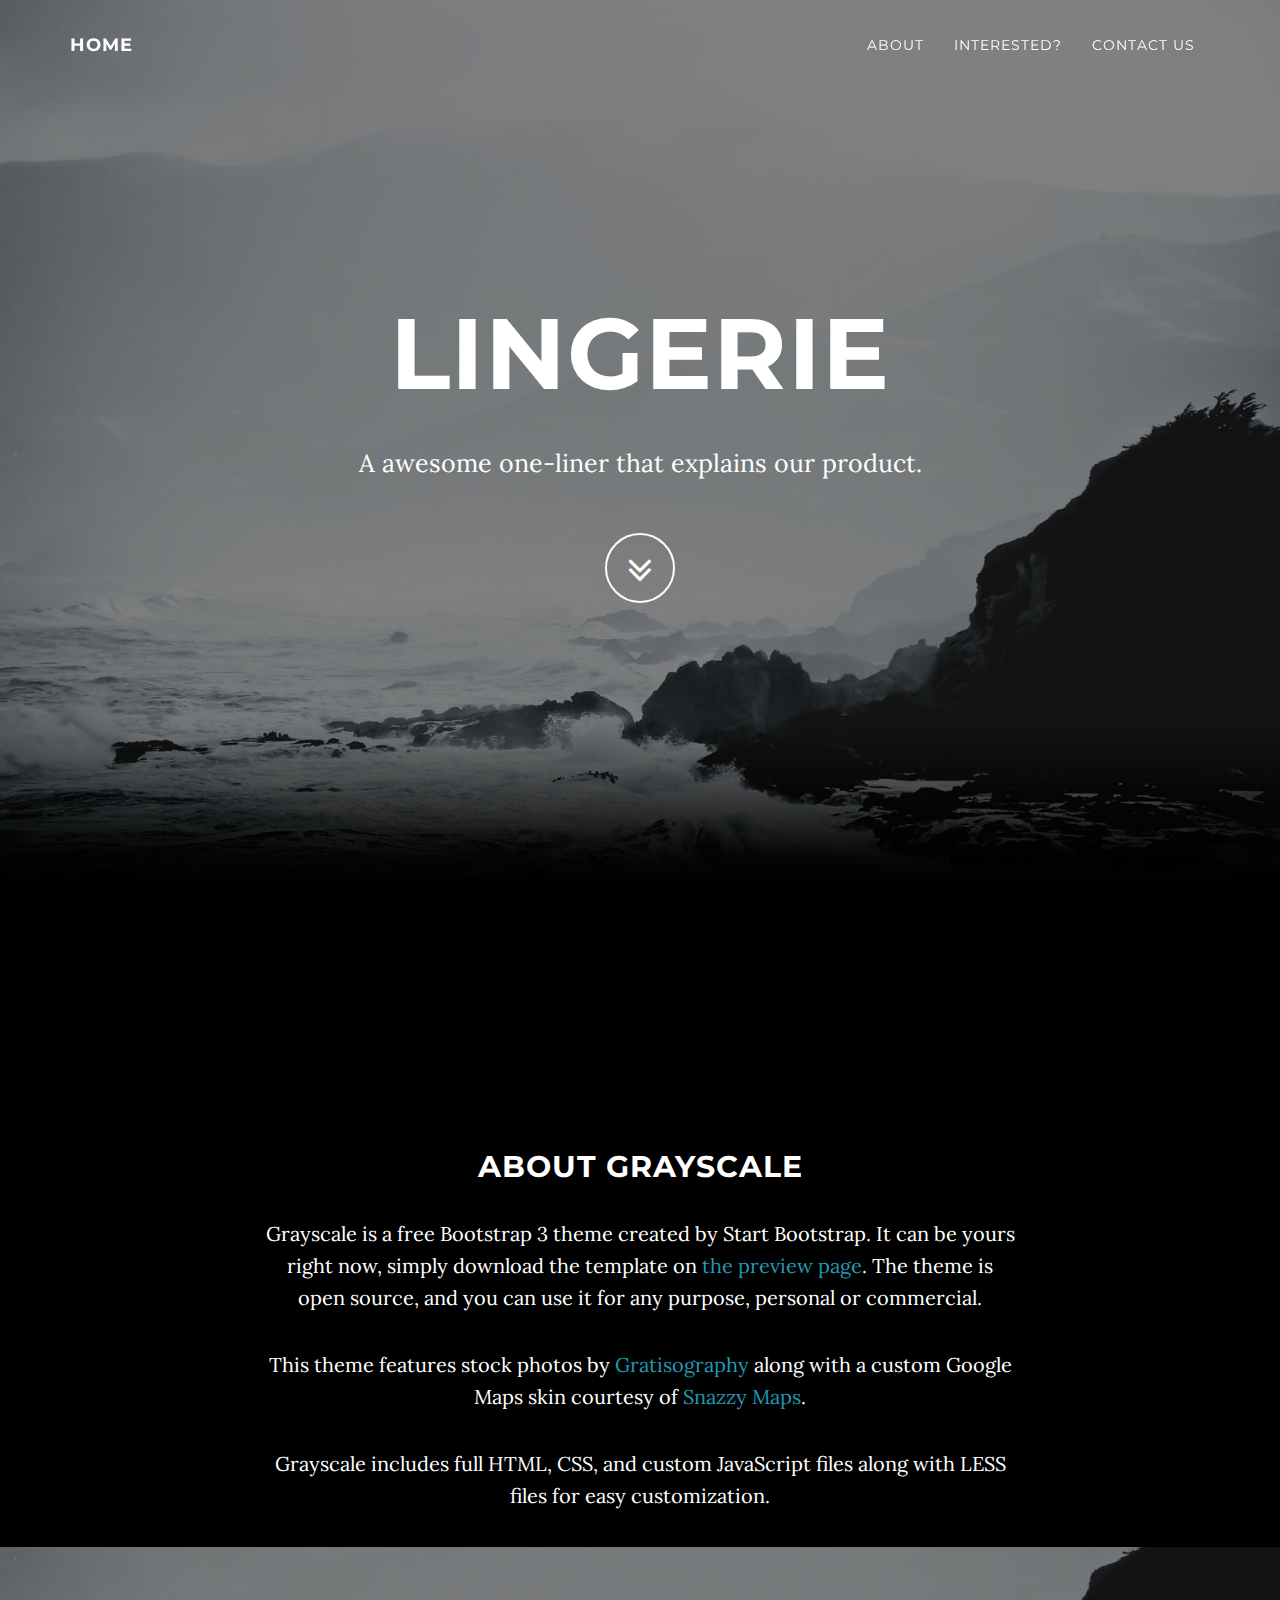
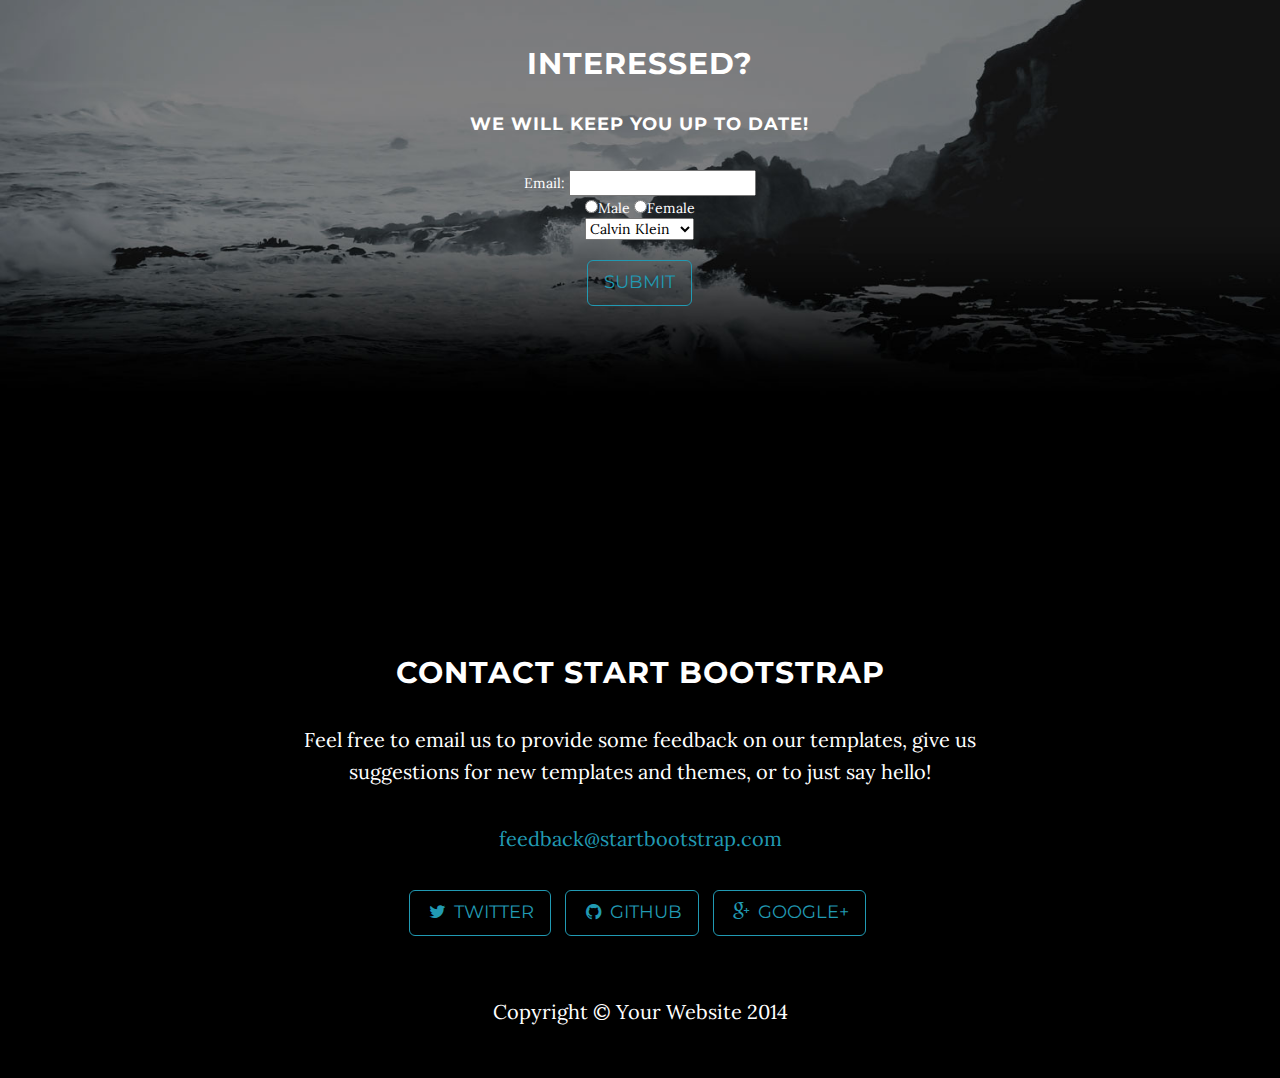
==== Lingerie/index.html @ ef23b3fc "Merge remote-tracking branch 'origin/master'" ====
<!DOCTYPE html>
<html lang="en">

<head>

    <meta charset="utf-8">
    <meta http-equiv="X-UA-Compatible" content="IE=edge">
    <meta name="viewport" content="width=device-width, initial-scale=1">
    <meta name="description" content="">
    <meta name="author" content="">

    <title>Lingerie - Landing page</title>

    <!-- Bootstrap Core CSS -->
    <link href="css/bootstrap.min.css" rel="stylesheet">

    <!-- Custom CSS -->
    <link href="css/grayscale.css" rel="stylesheet">

    <!-- Custom Fonts -->
    <link href="font-awesome-4.1.0/css/font-awesome.min.css" rel="stylesheet" type="text/css">
    <link href="http://fonts.googleapis.com/css?family=Lora:400,700,400italic,700italic" rel="stylesheet" type="text/css">
    <link href="http://fonts.googleapis.com/css?family=Montserrat:400,700" rel="stylesheet" type="text/css">

    <!-- Backendless -->
    <!-- Latest compiled JavaScript -->
    <script src="http://api.backendless.com/sdk/js/latest/backendless.js"></script>
    <!-- Application JavaScript -->
    <script src="js/admin.js"></script>

    <!-- HTML5 Shim and Respond.js IE8 support of HTML5 elements and media queries -->
    <!-- WARNING: Respond.js doesn't work if you view the page via file:// -->
    <!--[if lt IE 9]>
        <script src="https://oss.maxcdn.com/libs/html5shiv/3.7.0/html5shiv.js"></script>
        <script src="https://oss.maxcdn.com/libs/respond.js/1.4.2/respond.min.js"></script>
    <![endif]-->

</head>

<body id="page-top" data-spy="scroll" data-target=".navbar-fixed-top">

    <!-- Navigation -->
    <nav class="navbar navbar-custom navbar-fixed-top" role="navigation">
        <div class="container">
            <div class="navbar-header">
                <button type="button" class="navbar-toggle" data-toggle="collapse" data-target=".navbar-main-collapse">
                    <i class="fa fa-bars"></i>
                </button>
                <a class="navbar-brand page-scroll" href="#page-top">
                    Home
                </a>
            </div>

            <!-- Collect the nav links, forms, and other content for toggling -->
            <div class="collapse navbar-collapse navbar-right navbar-main-collapse">
                <ul class="nav navbar-nav">
                    <!-- Hidden li included to remove active class from about link when scrolled up past about section -->
                    <li class="hidden">
                        <a href="#page-top"></a>
                    </li>
                    <li>
                        <a class="page-scroll" href="#about">About</a>
                    </li>
                    <li>
                        <a class="page-scroll" href="#download">Interested?</a>
                    </li>
                    <li>
                        <a class="page-scroll" href="#contact">Contact us</a>
                    </li>
                </ul>
            </div>
            <!-- /.navbar-collapse -->
        </div>
        <!-- /.container -->
    </nav>

    <!-- Intro Header -->
    <header class="intro">
        <div class="intro-body">
            <div class="container">
                <div class="row">
                    <div class="col-md-8 col-md-offset-2">
                        <h1 class="brand-heading">Lingerie</h1>
                        <p class="intro-text">A awesome one-liner that explains our product.</p>
                        <a href="#about" class="btn btn-circle page-scroll">
                            <i class="fa fa-angle-double-down animated"></i>
                        </a>
                    </div>
                </div>
            </div>
        </div>
    </header>

    <!-- About Section -->
    <section id="about" class="container content-section text-center">
        <div class="row">
            <div class="col-lg-8 col-lg-offset-2">
                <h2>About Grayscale</h2>
                <p>Grayscale is a free Bootstrap 3 theme created by Start Bootstrap. It can be yours right now, simply download the template on <a href="http://startbootstrap.com/template-overviews/grayscale/">the preview page</a>. The theme is open source, and you can use it for any purpose, personal or commercial.</p>
                <p>This theme features stock photos by <a href="http://gratisography.com/">Gratisography</a> along with a custom Google Maps skin courtesy of <a href="http://snazzymaps.com/">Snazzy Maps</a>.</p>
                <p>Grayscale includes full HTML, CSS, and custom JavaScript files along with LESS files for easy customization.</p>
            </div>
        </div>
    </section>

    <!-- Interested Section -->
    <section id="download" class="container content-section text-center">
            <div class="col-lg-8 col-lg-offset-2">
                <h2>Interessed?</h2>
                <h4> We will keep you up to date!</h4>
                <form>
                    Email:
                    <input style="color:black;" type="text" name="email">
                    <br>
                    <input id="inputSexMale" type="radio" name="sex" value="male">Male
                    <input id="inputSexFemale" type="radio" name="sex" value="female">Female
                    <br>
                    <select id="inputFavorite" style="color:black;">
                        <option value="Calvin Klein">Calvin Klein</option>
                        <option value="Chantelle">Chantelle</option>
                        <option value="DIM">DIM</option>
                        <option value="DNYK">DNYK</option>
                        <option value="Esprit">Esprit</option>
                        <option value="Hunkemoller">Hunkemoller</option>
                        <option value="Marie Jo">Marie Jo</option>
                        <option value="Passionata">Passionata</option>
                        <option value="Triumph">Triumph</option>
                        <option value="Other">Other</option>
                    </select>
                    <br>
                    <br>
                    <input class="btn btn-default btn-lg" type="submit" value="Submit" onclick="saveInfo()">
                </form>
            </div>
        </div>
    </section>

    <!-- Contact Section -->
    <section id="contact" class="container content-section text-center">
        <div class="row">
            <div class="col-lg-8 col-lg-offset-2">
                <h2>Contact Start Bootstrap</h2>
                <p>Feel free to email us to provide some feedback on our templates, give us suggestions for new templates and themes, or to just say hello!</p>
                <p><a href="mailto:feedback@startbootstrap.com">feedback@startbootstrap.com</a>
                </p>
                <ul class="list-inline banner-social-buttons">
                    <li>
                        <a href="https://twitter.com/SBootstrap" class="btn btn-default btn-lg"><i class="fa fa-twitter fa-fw"></i> <span class="network-name">Twitter</span></a>
                    </li>
                    <li>
                        <a href="https://github.com/IronSummitMedia/startbootstrap" class="btn btn-default btn-lg"><i class="fa fa-github fa-fw"></i> <span class="network-name">Github</span></a>
                    </li>
                    <li>
                        <a href="https://plus.google.com/+Startbootstrap/posts" class="btn btn-default btn-lg"><i class="fa fa-google-plus fa-fw"></i> <span class="network-name">Google+</span></a>
                    </li>
                </ul>
            </div>
        </div>
    </section>

    <!-- Footer -->
    <footer>
        <div class="container text-center">
            <p>Copyright &copy; Your Website 2014</p>
        </div>
    </footer>

    <!-- jQuery Version 1.11.0 -->
    <script src="js/jquery-1.11.0.js"></script>

    <!-- Bootstrap Core JavaScript -->
    <script src="js/bootstrap.min.js"></script>

    <!-- Plugin JavaScript -->
    <script src="js/jquery.easing.min.js"></script>

    <!-- Custom Theme JavaScript -->
    <script src="js/grayscale.js"></script>

</body>

</html>
---- Lingerie/css/grayscale.css ----
/*!
 * Start Bootstrap - Grayscale Bootstrap Theme (http://startbootstrap.com)
 * Code licensed under the Apache License v2.0.
 * For details, see http://www.apache.org/licenses/LICENSE-2.0.
 */

body {
    width: 100%;
    height: 100%;
    font-family: Lora,"Helvetica Neue",Helvetica,Arial,sans-serif;
    color: #fff;
    background-color: #000;
}

html {
    width: 100%;
    height: 100%;
}

h1,
h2,
h3,
h4,
h5,
h6 {
    margin: 0 0 35px;
    text-transform: uppercase;
    font-family: Montserrat,"Helvetica Neue",Helvetica,Arial,sans-serif;
    font-weight: 700;
    letter-spacing: 1px;
}

p {
    margin: 0 0 25px;
    font-size: 18px;
    line-height: 1.5;
}

@media(min-width:767px) {
    p {
        margin: 0 0 35px;
        font-size: 20px;
        line-height: 1.6;
    }
}

a {
    color: #219ab3;
    -webkit-transition: all .2s ease-in-out;
    -moz-transition: all .2s ease-in-out;
    transition: all .2s ease-in-out;
}

a:hover,
a:focus {
    text-decoration: none;
    color: #11505d;
}

.light {
    font-weight: 400;
}

.navbar-custom {
    margin-bottom: 0;
    border-bottom: 1px solid rgba(255,255,255,.3);
    text-transform: uppercase;
    font-family: Montserrat,"Helvetica Neue",Helvetica,Arial,sans-serif;
    background-color: #000;
}

.navbar-custom .navbar-brand {
    font-weight: 700;
}

.navbar-custom .navbar-brand:focus {
    outline: 0;
}

.navbar-custom .navbar-brand .navbar-toggle {
    padding: 4px 6px;
    font-size: 16px;
    color: #fff;
}

.navbar-custom .navbar-brand .navbar-toggle:focus,
.navbar-custom .navbar-brand .navbar-toggle:active {
    outline: 0;
}

.navbar-custom a {
    color: #fff;
}

.navbar-custom .nav li.active {
    outline: nonte;
    background-color: rgba(255,255,255,.3);
}

.navbar-custom .nav li a {
    -webkit-transition: background .3s ease-in-out;
    -moz-transition: background .3s ease-in-out;
    transition: background .3s ease-in-out;
}

.navbar-custom .nav li a:hover,
.navbar-custom .nav li a:focus,
.navbar-custom .nav li a.active {
    outline: 0;
    background-color: rgba(255,255,255,.3);
}

@media(min-width:767px) {
    .navbar {
        padding: 20px 0;
        border-bottom: 0;
        letter-spacing: 1px;
        background: 0 0;
        -webkit-transition: background .5s ease-in-out,padding .5s ease-in-out;
        -moz-transition: background .5s ease-in-out,padding .5s ease-in-out;
        transition: background .5s ease-in-out,padding .5s ease-in-out;
    }

    .top-nav-collapse {
        padding: 0;
        background-color: #000;
    }

    .navbar-custom.top-nav-collapse {
        border-bottom: 1px solid rgba(255,255,255,.3);
    }
}

.intro {
    display: table;
    width: 100%;
    height: auto;
    padding: 100px 0;
    text-align: center;
    color: #fff;
    background: url(../img/intro-bg.jpg) no-repeat bottom center scroll;
    background-color: #000;
    -webkit-background-size: cover;
    -moz-background-size: cover;
    background-size: cover;
    -o-background-size: cover;
}

.intro .intro-body {
    display: table-cell;
    vertical-align: middle;
}

.intro .intro-body .brand-heading {
    font-size: 40px;
}

.intro .intro-body .intro-text {
    font-size: 18px;
}

@media(min-width:767px) {
    .intro {
        height: 100%;
        padding: 0;
    }

    .intro .intro-body .brand-heading {
        font-size: 100px;
    }

    .intro .intro-body .intro-text {
        font-size: 25px;
    }
}

.btn-circle {
    width: 70px;
    height: 70px;
    margin-top: 15px;
    padding: 7px 16px;
    border: 2px solid #fff;
    border-radius: 35px;
    font-size: 40px;
    color: #fff;
    background: 0 0;
    -webkit-transition: background .3s ease-in-out;
    -moz-transition: background .3s ease-in-out;
    transition: background .3s ease-in-out;
}

.btn-circle:hover,
.btn-circle:focus {
    outline: 0;
    color: #fff;
    background: rgba(255,255,255,.1);
}

.btn-circle i.animated {
    -webkit-transition-property: -webkit-transform;
    -webkit-transition-duration: 1s;
    -moz-transition-property: -moz-transform;
    -moz-transition-duration: 1s;
}

.btn-circle:hover i.animated {
    -webkit-animation-name: pulse;
    -moz-animation-name: pulse;
    -webkit-animation-duration: 1.5s;
    -moz-animation-duration: 1.5s;
    -webkit-animation-iteration-count: infinite;
    -moz-animation-iteration-count: infinite;
    -webkit-animation-timing-function: linear;
    -moz-animation-timing-function: linear;
}

@-webkit-keyframes pulse {
    0 {
        -webkit-transform: scale(1);
        transform: scale(1);
    }

    50% {
        -webkit-transform: scale(1.2);
        transform: scale(1.2);
    }

    100% {
        -webkit-transform: scale(1);
        transform: scale(1);
    }
}

@-moz-keyframes pulse {
    0 {
        -moz-transform: scale(1);
        transform: scale(1);
    }

    50% {
        -moz-transform: scale(1.2);
        transform: scale(1.2);
    }

    100% {
        -moz-transform: scale(1);
        transform: scale(1);
    }
}

.content-section {
    padding-top: 100px;
}
@media(min-width:767px) {
    .content-section {
        padding-top: 250px;
    }
}
#download{
    display: table;
    width: 100%;
    height: auto;
    padding: 100px 0;
    text-align: center;
    color: #fff;
    background: url(../img/intro-bg.jpg) no-repeat bottom center scroll;
    background-color: #000;
    -webkit-background-size: cover;
    -moz-background-size: cover;
    background-size: cover;
    -o-background-size: cover;
}
.btn {
    text-transform: uppercase;
    font-family: Montserrat,"Helvetica Neue",Helvetica,Arial,sans-serif;
    font-weight: 400;
    -webkit-transition: all .3s ease-in-out;
    -moz-transition: all .3s ease-in-out;
    transition: all .3s ease-in-out;
}

.btn-default {
    border: 1px solid #219ab3;
    color: #219ab3;
    background-color: transparent;
}

.btn-default:hover,
.btn-default:focus {
    border: 1px solid #219ab3;
    outline: 0;
    color: #000;
    background-color: #219ab3;
}

ul.banner-social-buttons {
    margin-top: 0;
}

@media(max-width:1199px) {
    ul.banner-social-buttons {
        margin-top: 15px;
    }
}

@media(max-width:767px) {
    ul.banner-social-buttons li {
        display: block;
        margin-bottom: 20px;
        padding: 0;
    }

    ul.banner-social-buttons li:last-child {
        margin-bottom: 0;
    }
}

footer {
    padding: 50px 0;
}

footer p {
    margin: 0;
}

::-moz-selection {
    text-shadow: none;
    background: #fcfcfc;
    background: rgba(255,255,255,.2);
}

::selection {
    text-shadow: none;
    background: #fcfcfc;
    background: rgba(255,255,255,.2);
}

img::selection {
    background: 0 0;
}

img::-moz-selection {
    background: 0 0;
}

body {
    webkit-tap-highlight-color: rgba(255,255,255,.2);
}
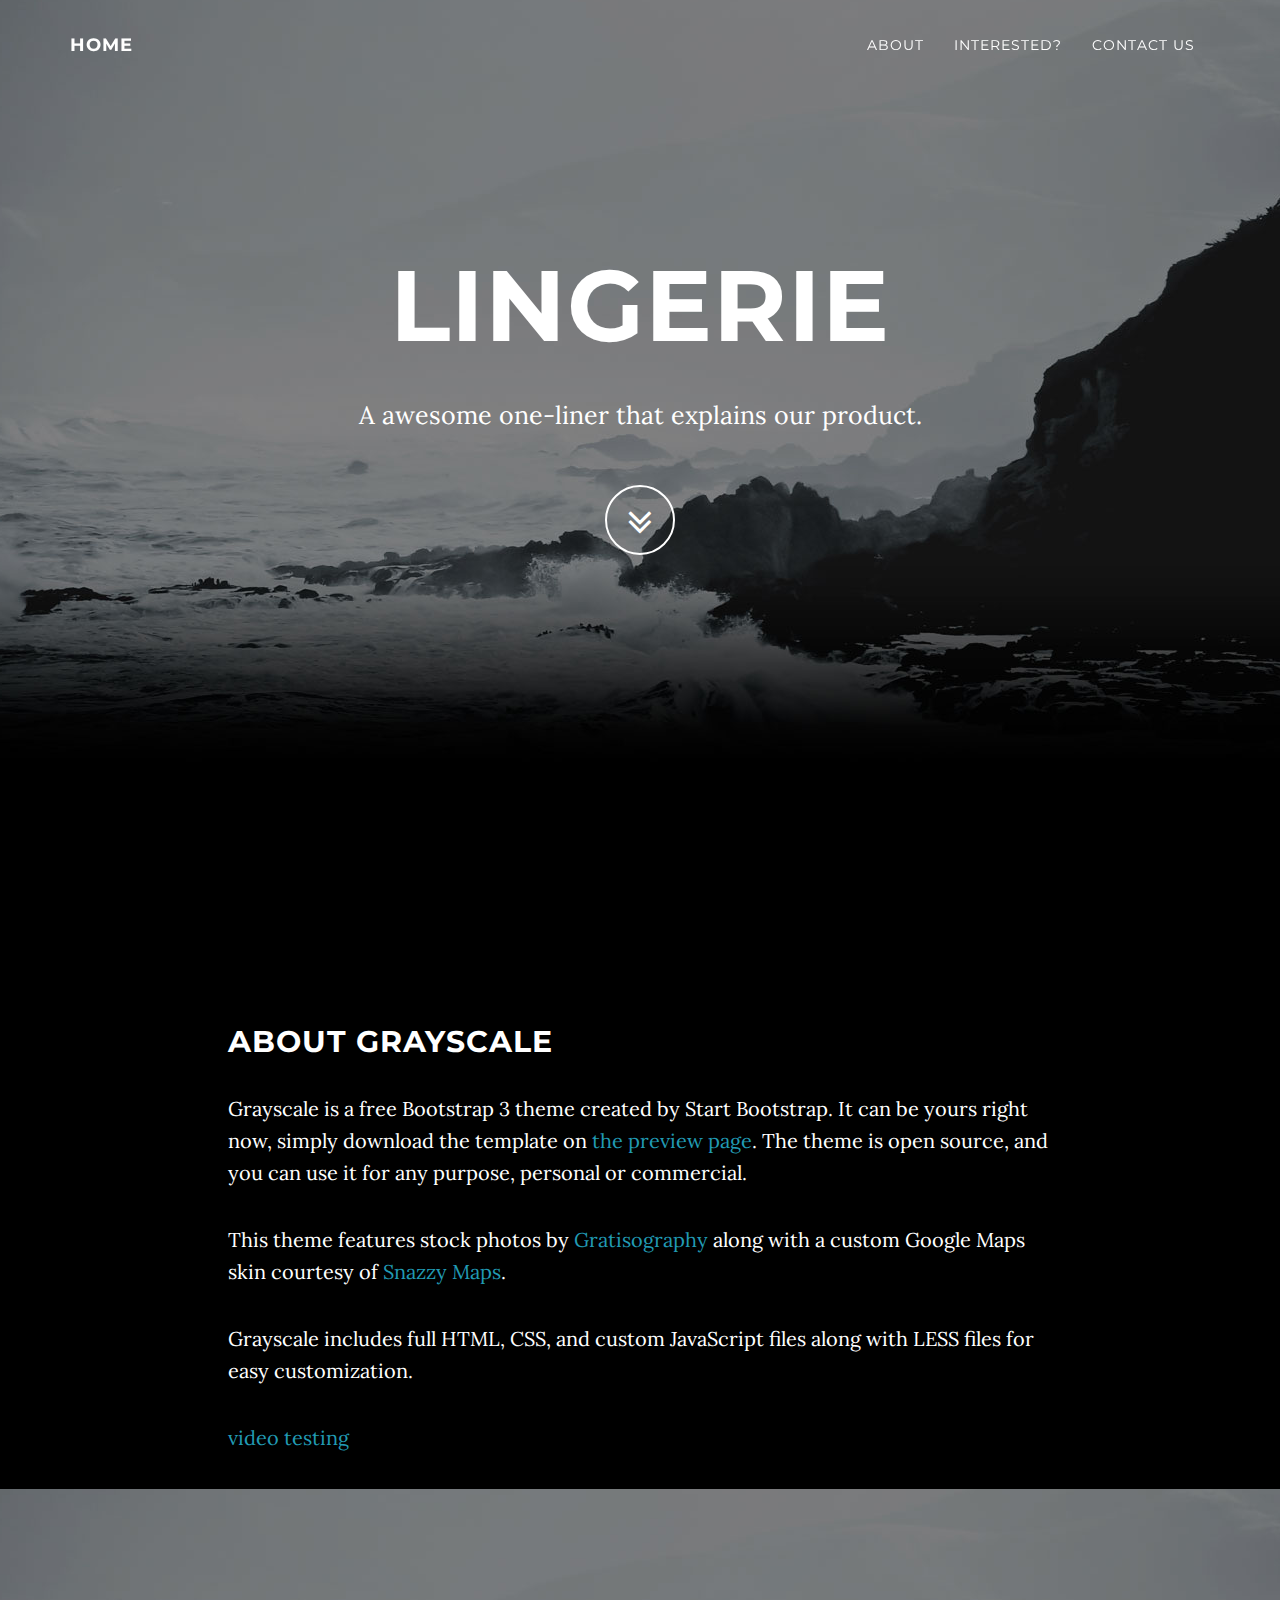
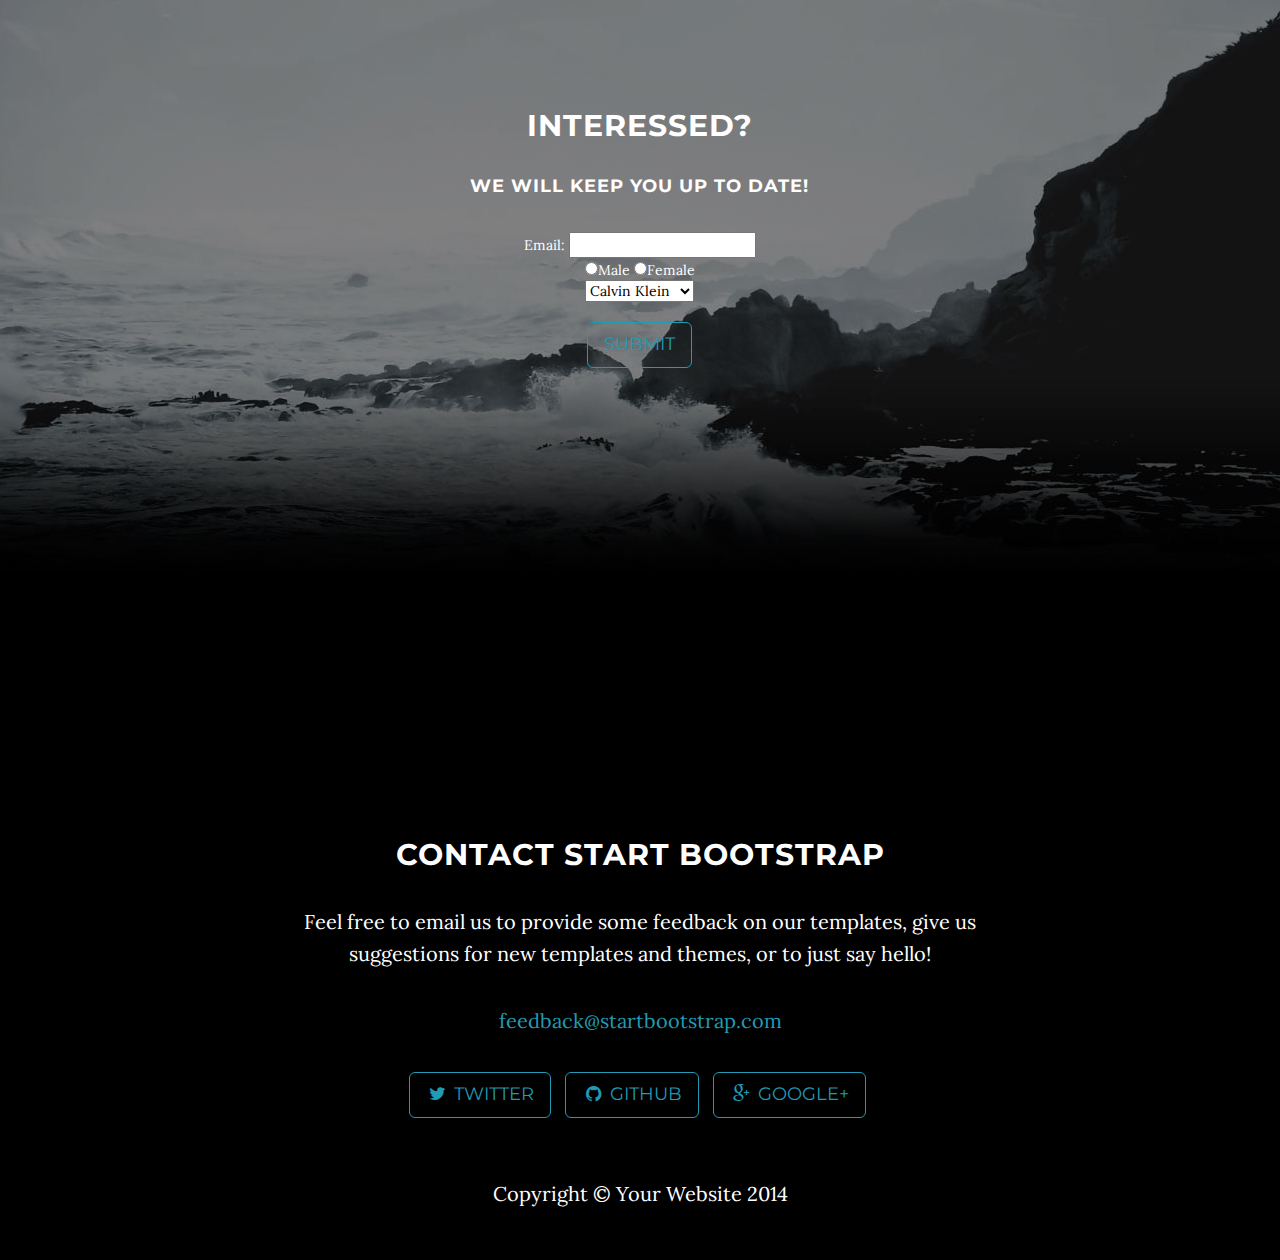
==== commit 37ea166b: "Video Lightbox added" ====
--- a/Lingerie/index.html
+++ b/Lingerie/index.html
@@ -92,46 +92,47 @@
     </header>
 
     <!-- About Section -->
-    <section id="about" class="container content-section text-center">
-        <div class="row">
-            <div class="col-lg-8 col-lg-offset-2">
-                <h2>About Grayscale</h2>
-                <p>Grayscale is a free Bootstrap 3 theme created by Start Bootstrap. It can be yours right now, simply download the template on <a href="http://startbootstrap.com/template-overviews/grayscale/">the preview page</a>. The theme is open source, and you can use it for any purpose, personal or commercial.</p>
-                <p>This theme features stock photos by <a href="http://gratisography.com/">Gratisography</a> along with a custom Google Maps skin courtesy of <a href="http://snazzymaps.com/">Snazzy Maps</a>.</p>
-                <p>Grayscale includes full HTML, CSS, and custom JavaScript files along with LESS files for easy customization.</p>
-            </div>
+    <section id="about" class="content-section">
+        <div class="col-lg-8 col-lg-offset-2">
+            <h2>About Grayscale</h2>
+            <p>Grayscale is a free Bootstrap 3 theme created by Start Bootstrap. It can be yours right now, simply download the template on <a href="http://startbootstrap.com/template-overviews/grayscale/">the preview page</a>. The theme is open source, and you can use it for any purpose, personal or commercial.</p>
+            <p>This theme features stock photos by <a href="http://gratisography.com/">Gratisography</a> along with a custom Google Maps skin courtesy of <a href="http://snazzymaps.com/">Snazzy Maps</a>.</p>
+            <p>Grayscale includes full HTML, CSS, and custom JavaScript files along with LESS files for easy customization.</p>
+            <p>
+                <a href="http://player.vimeo.com/video/1084537?title=0&amp;byline=0&amp;portrait=0" class="html5lightbox">video testing</a>
+            </p>
         </div>
     </section>
 
     <!-- Interested Section -->
     <section id="download" class="container content-section text-center">
-            <div class="col-lg-8 col-lg-offset-2">
-                <h2>Interessed?</h2>
-                <h4> We will keep you up to date!</h4>
-                <form>
-                    Email:
-                    <input style="color:black;" type="text" name="email">
-                    <br>
-                    <input id="inputSexMale" type="radio" name="sex" value="male">Male
-                    <input id="inputSexFemale" type="radio" name="sex" value="female">Female
-                    <br>
-                    <select id="inputFavorite" style="color:black;">
-                        <option value="Calvin Klein">Calvin Klein</option>
-                        <option value="Chantelle">Chantelle</option>
-                        <option value="DIM">DIM</option>
-                        <option value="DNYK">DNYK</option>
-                        <option value="Esprit">Esprit</option>
-                        <option value="Hunkemoller">Hunkemoller</option>
-                        <option value="Marie Jo">Marie Jo</option>
-                        <option value="Passionata">Passionata</option>
-                        <option value="Triumph">Triumph</option>
-                        <option value="Other">Other</option>
-                    </select>
-                    <br>
-                    <br>
-                    <input class="btn btn-default btn-lg" type="submit" value="Submit" onclick="saveInfo()">
-                </form>
-            </div>
+        <div class="col-lg-8 col-lg-offset-2">
+            <h2>Interessed?</h2>
+            <h4> We will keep you up to date!</h4>
+            <form>
+                Email:
+                <input style="color:black;" type="text" name="email">
+                <br>
+                <input id="inputSexMale" type="radio" name="sex" value="male">Male
+                <input id="inputSexFemale" type="radio" name="sex" value="female">Female
+                <br>
+                <select id="inputFavorite" style="color:black;">
+                    <option value="Calvin Klein">Calvin Klein</option>
+                    <option value="Chantelle">Chantelle</option>
+                    <option value="DIM">DIM</option>
+                    <option value="DNYK">DNYK</option>
+                    <option value="Esprit">Esprit</option>
+                    <option value="Hunkemoller">Hunkemoller</option>
+                    <option value="Marie Jo">Marie Jo</option>
+                    <option value="Passionata">Passionata</option>
+                    <option value="Triumph">Triumph</option>
+                    <option value="Other">Other</option>
+                </select>
+                <br>
+                <br>
+                <input class="btn btn-default btn-lg" type="submit" value="Submit" onclick="saveInfo()">
+            </form>
+        </div>
         </div>
     </section>
 
@@ -166,16 +167,19 @@
     </footer>
 
     <!-- jQuery Version 1.11.0 -->
-    <script src="js/jquery-1.11.0.js"></script>
+    <script type="text/javascript" src="js/jquery-1.11.0.js"></script>
 
     <!-- Bootstrap Core JavaScript -->
-    <script src="js/bootstrap.min.js"></script>
+    <script type="text/javascript" src="js/bootstrap.min.js"></script>
 
     <!-- Plugin JavaScript -->
-    <script src="js/jquery.easing.min.js"></script>
+    <script type="text/javascript" src="js/jquery.easing.min.js"></script>
 
     <!-- Custom Theme JavaScript -->
-    <script src="js/grayscale.js"></script>
+    <script type="text/javascript" src="js/grayscale.js"></script>
+
+    <!-- Vimeo Lightbox JavaScript -->
+    <script type="text/javascript" src="js/html5lightbox.js"></script>
 
 </body>
 
--- a/Lingerie/css/grayscale.css
+++ b/Lingerie/css/grayscale.css
@@ -7,16 +7,14 @@
 body {
     width: 100%;
     height: 100%;
-    font-family: Lora,"Helvetica Neue",Helvetica,Arial,sans-serif;
+    font-family: Lora, "Helvetica Neue", Helvetica, Arial, sans-serif;
     color: #fff;
     background-color: #000;
 }
-
 html {
     width: 100%;
     height: 100%;
 }
-
 h1,
 h2,
 h3,
@@ -25,17 +23,15 @@
 h6 {
     margin: 0 0 35px;
     text-transform: uppercase;
-    font-family: Montserrat,"Helvetica Neue",Helvetica,Arial,sans-serif;
+    font-family: Montserrat, "Helvetica Neue", Helvetica, Arial, sans-serif;
     font-weight: 700;
     letter-spacing: 1px;
 }
-
 p {
     margin: 0 0 25px;
     font-size: 18px;
     line-height: 1.5;
 }
-
 @media(min-width:767px) {
     p {
         margin: 0 0 35px;
@@ -43,128 +39,106 @@
         line-height: 1.6;
     }
 }
-
 a {
     color: #219ab3;
     -webkit-transition: all .2s ease-in-out;
     -moz-transition: all .2s ease-in-out;
     transition: all .2s ease-in-out;
 }
-
 a:hover,
 a:focus {
     text-decoration: none;
     color: #11505d;
 }
-
 .light {
     font-weight: 400;
 }
-
 .navbar-custom {
     margin-bottom: 0;
-    border-bottom: 1px solid rgba(255,255,255,.3);
+    border-bottom: 1px solid rgba(255, 255, 255, .3);
     text-transform: uppercase;
-    font-family: Montserrat,"Helvetica Neue",Helvetica,Arial,sans-serif;
+    font-family: Montserrat, "Helvetica Neue", Helvetica, Arial, sans-serif;
     background-color: #000;
 }
-
 .navbar-custom .navbar-brand {
     font-weight: 700;
 }
-
 .navbar-custom .navbar-brand:focus {
     outline: 0;
 }
-
 .navbar-custom .navbar-brand .navbar-toggle {
     padding: 4px 6px;
     font-size: 16px;
     color: #fff;
 }
-
 .navbar-custom .navbar-brand .navbar-toggle:focus,
 .navbar-custom .navbar-brand .navbar-toggle:active {
     outline: 0;
 }
-
 .navbar-custom a {
     color: #fff;
 }
-
 .navbar-custom .nav li.active {
     outline: nonte;
-    background-color: rgba(255,255,255,.3);
-}
-
+    background-color: rgba(255, 255, 255, .3);
+}
 .navbar-custom .nav li a {
     -webkit-transition: background .3s ease-in-out;
     -moz-transition: background .3s ease-in-out;
     transition: background .3s ease-in-out;
 }
-
 .navbar-custom .nav li a:hover,
 .navbar-custom .nav li a:focus,
 .navbar-custom .nav li a.active {
     outline: 0;
-    background-color: rgba(255,255,255,.3);
-}
-
+    background-color: rgba(255, 255, 255, .3);
+}
 @media(min-width:767px) {
     .navbar {
         padding: 20px 0;
         border-bottom: 0;
         letter-spacing: 1px;
         background: 0 0;
-        -webkit-transition: background .5s ease-in-out,padding .5s ease-in-out;
-        -moz-transition: background .5s ease-in-out,padding .5s ease-in-out;
-        transition: background .5s ease-in-out,padding .5s ease-in-out;
-    }
-
+        -webkit-transition: background .5s ease-in-out, padding .5s ease-in-out;
+        -moz-transition: background .5s ease-in-out, padding .5s ease-in-out;
+        transition: background .5s ease-in-out, padding .5s ease-in-out;
+    }
     .top-nav-collapse {
         padding: 0;
         background-color: #000;
     }
-
     .navbar-custom.top-nav-collapse {
-        border-bottom: 1px solid rgba(255,255,255,.3);
-    }
-}
-
+        border-bottom: 1px solid rgba(255, 255, 255, .3);
+    }
+}
+#download,
 .intro {
     display: table;
     width: 100%;
     height: auto;
-    padding: 100px 0;
+    padding: 220px 0;
     text-align: center;
     color: #fff;
-    background: url(../img/intro-bg.jpg) no-repeat bottom center scroll;
     background-color: #000;
     -webkit-background-size: cover;
     -moz-background-size: cover;
     background-size: cover;
     -o-background-size: cover;
-}
-
-.intro .intro-body {
-    display: table-cell;
     vertical-align: middle;
 }
-
+.intro {
+    background: url(../img/intro-bg.jpg) no-repeat bottom center scroll;
+}
 .intro .intro-body .brand-heading {
     font-size: 40px;
 }
-
 .intro .intro-body .intro-text {
     font-size: 18px;
 }
-
 @media(min-width:767px) {
     .intro {
-        height: 100%;
-        padding: 0;
-    }
-
+        padding-top: 250px;
+    }
     .intro .intro-body .brand-heading {
         font-size: 100px;
     }
@@ -173,7 +147,10 @@
         font-size: 25px;
     }
 }
-
+#download {
+    background: url(../img/intro-bg.jpg) no-repeat bottom center scroll;
+    margin-top: 100px;
+}
 .btn-circle {
     width: 70px;
     height: 70px;
@@ -188,21 +165,18 @@
     -moz-transition: background .3s ease-in-out;
     transition: background .3s ease-in-out;
 }
-
 .btn-circle:hover,
 .btn-circle:focus {
     outline: 0;
     color: #fff;
-    background: rgba(255,255,255,.1);
-}
-
+    background: rgba(255, 255, 255, .1);
+}
 .btn-circle i.animated {
     -webkit-transition-property: -webkit-transform;
     -webkit-transition-duration: 1s;
     -moz-transition-property: -moz-transform;
     -moz-transition-duration: 1s;
 }
-
 .btn-circle:hover i.animated {
     -webkit-animation-name: pulse;
     -moz-animation-name: pulse;
@@ -213,41 +187,34 @@
     -webkit-animation-timing-function: linear;
     -moz-animation-timing-function: linear;
 }
-
 @-webkit-keyframes pulse {
     0 {
         -webkit-transform: scale(1);
         transform: scale(1);
     }
-
     50% {
         -webkit-transform: scale(1.2);
         transform: scale(1.2);
     }
-
     100% {
         -webkit-transform: scale(1);
         transform: scale(1);
     }
 }
-
 @-moz-keyframes pulse {
     0 {
         -moz-transform: scale(1);
         transform: scale(1);
     }
-
     50% {
         -moz-transform: scale(1.2);
         transform: scale(1.2);
     }
-
     100% {
         -moz-transform: scale(1);
         transform: scale(1);
     }
 }
-
 .content-section {
     padding-top: 100px;
 }
@@ -256,35 +223,19 @@
         padding-top: 250px;
     }
 }
-#download{
-    display: table;
-    width: 100%;
-    height: auto;
-    padding: 100px 0;
-    text-align: center;
-    color: #fff;
-    background: url(../img/intro-bg.jpg) no-repeat bottom center scroll;
-    background-color: #000;
-    -webkit-background-size: cover;
-    -moz-background-size: cover;
-    background-size: cover;
-    -o-background-size: cover;
-}
 .btn {
     text-transform: uppercase;
-    font-family: Montserrat,"Helvetica Neue",Helvetica,Arial,sans-serif;
+    font-family: Montserrat, "Helvetica Neue", Helvetica, Arial, sans-serif;
     font-weight: 400;
     -webkit-transition: all .3s ease-in-out;
     -moz-transition: all .3s ease-in-out;
     transition: all .3s ease-in-out;
 }
-
 .btn-default {
     border: 1px solid #219ab3;
     color: #219ab3;
     background-color: transparent;
 }
-
 .btn-default:hover,
 .btn-default:focus {
     border: 1px solid #219ab3;
@@ -292,57 +243,46 @@
     color: #000;
     background-color: #219ab3;
 }
-
 ul.banner-social-buttons {
     margin-top: 0;
 }
-
 @media(max-width:1199px) {
     ul.banner-social-buttons {
         margin-top: 15px;
     }
 }
-
 @media(max-width:767px) {
     ul.banner-social-buttons li {
         display: block;
         margin-bottom: 20px;
         padding: 0;
     }
-
     ul.banner-social-buttons li:last-child {
         margin-bottom: 0;
     }
 }
-
 footer {
     padding: 50px 0;
 }
-
 footer p {
     margin: 0;
 }
-
 ::-moz-selection {
     text-shadow: none;
     background: #fcfcfc;
-    background: rgba(255,255,255,.2);
-}
-
+    background: rgba(255, 255, 255, .2);
+}
 ::selection {
     text-shadow: none;
     background: #fcfcfc;
-    background: rgba(255,255,255,.2);
-}
-
+    background: rgba(255, 255, 255, .2);
+}
 img::selection {
     background: 0 0;
 }
-
 img::-moz-selection {
     background: 0 0;
 }
-
 body {
-    webkit-tap-highlight-color: rgba(255,255,255,.2);
-}
+    webkit-tap-highlight-color: rgba(255, 255, 255, .2);
+}
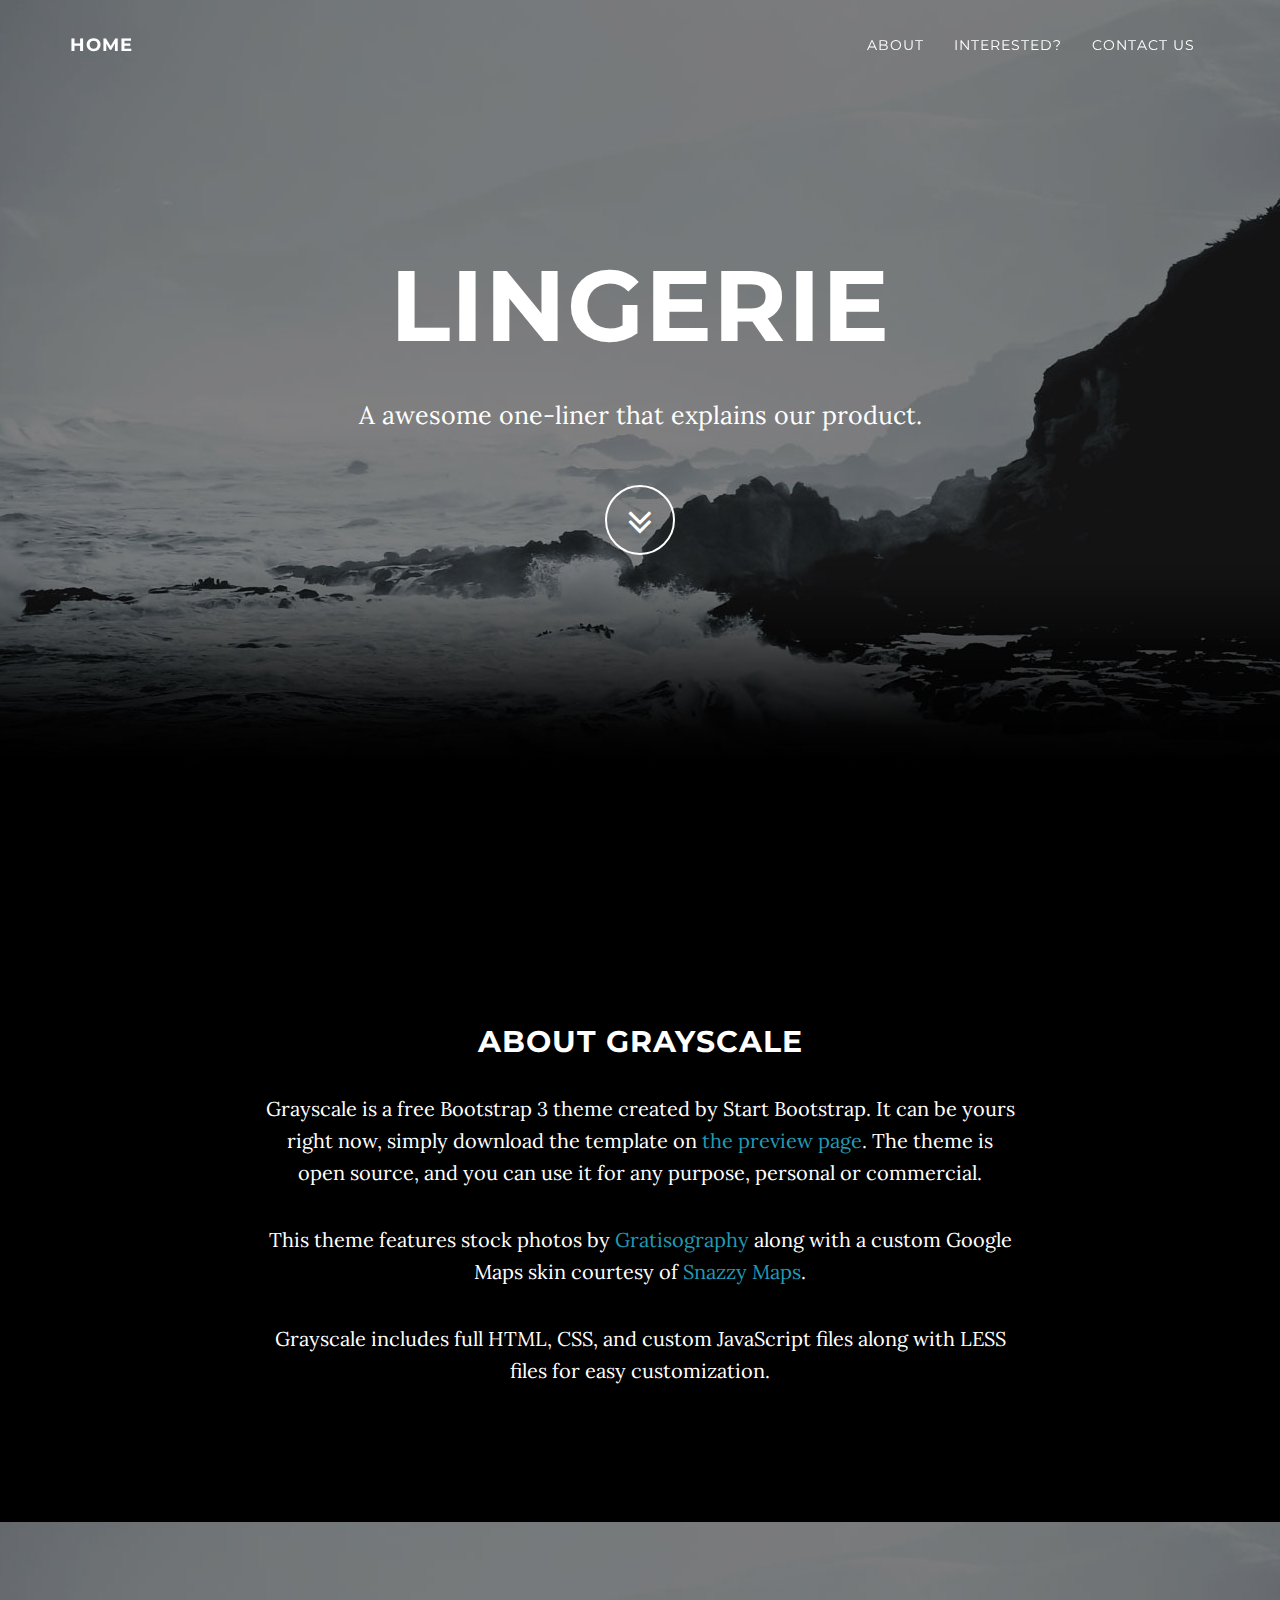
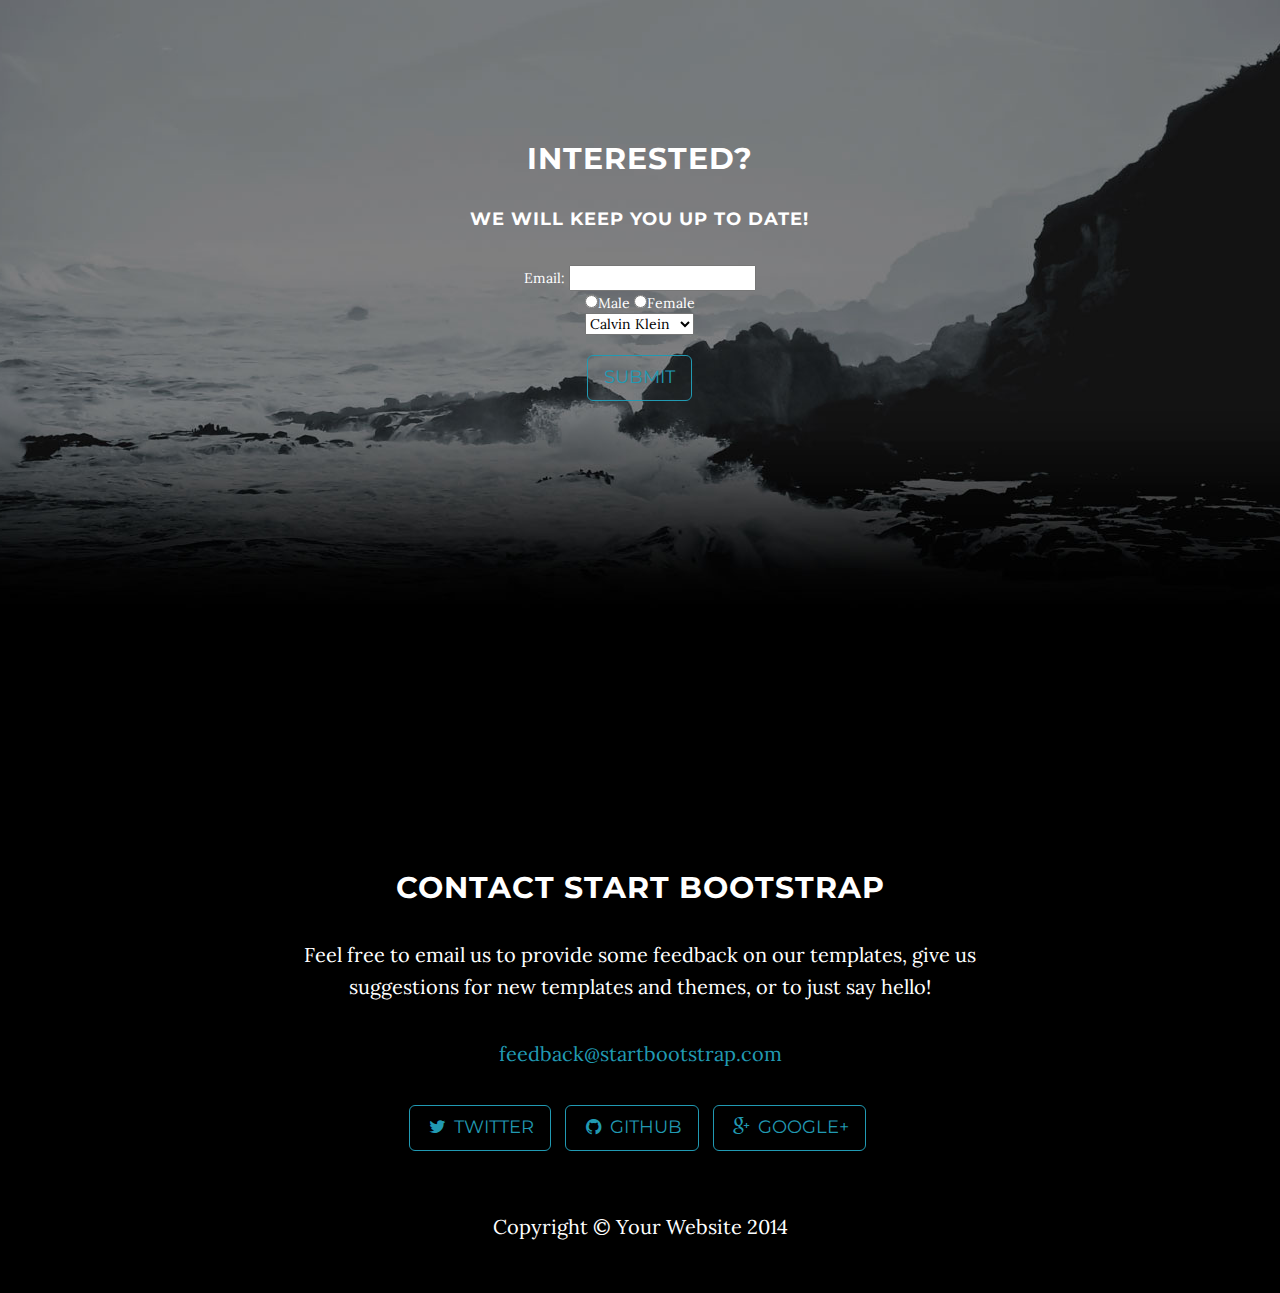
==== commit 86fc0aee: "Saving info working with updating" ====
--- a/Lingerie/index.html
+++ b/Lingerie/index.html
@@ -92,26 +92,25 @@
     </header>
 
     <!-- About Section -->
-    <section id="about" class="content-section">
-        <div class="col-lg-8 col-lg-offset-2">
-            <h2>About Grayscale</h2>
-            <p>Grayscale is a free Bootstrap 3 theme created by Start Bootstrap. It can be yours right now, simply download the template on <a href="http://startbootstrap.com/template-overviews/grayscale/">the preview page</a>. The theme is open source, and you can use it for any purpose, personal or commercial.</p>
-            <p>This theme features stock photos by <a href="http://gratisography.com/">Gratisography</a> along with a custom Google Maps skin courtesy of <a href="http://snazzymaps.com/">Snazzy Maps</a>.</p>
-            <p>Grayscale includes full HTML, CSS, and custom JavaScript files along with LESS files for easy customization.</p>
-            <p>
-                <a href="http://player.vimeo.com/video/1084537?title=0&amp;byline=0&amp;portrait=0" class="html5lightbox">video testing</a>
-            </p>
+    <section id="about" class="container content-section text-center">
+        <div class="row">
+            <div class="col-lg-8 col-lg-offset-2">
+                <h2>About Grayscale</h2>
+                <p>Grayscale is a free Bootstrap 3 theme created by Start Bootstrap. It can be yours right now, simply download the template on <a href="http://startbootstrap.com/template-overviews/grayscale/">the preview page</a>. The theme is open source, and you can use it for any purpose, personal or commercial.</p>
+                <p>This theme features stock photos by <a href="http://gratisography.com/">Gratisography</a> along with a custom Google Maps skin courtesy of <a href="http://snazzymaps.com/">Snazzy Maps</a>.</p>
+                <p>Grayscale includes full HTML, CSS, and custom JavaScript files along with LESS files for easy customization.</p>
+            </div>
         </div>
     </section>
 
     <!-- Interested Section -->
     <section id="download" class="container content-section text-center">
         <div class="col-lg-8 col-lg-offset-2">
-            <h2>Interessed?</h2>
+            <h2>Interested?</h2>
             <h4> We will keep you up to date!</h4>
             <form>
                 Email:
-                <input style="color:black;" type="text" name="email">
+                <input id="inputEmail" style="color:black;" type="text" name="email">
                 <br>
                 <input id="inputSexMale" type="radio" name="sex" value="male">Male
                 <input id="inputSexFemale" type="radio" name="sex" value="female">Female
@@ -132,7 +131,6 @@
                 <br>
                 <input class="btn btn-default btn-lg" type="submit" value="Submit" onclick="saveInfo()">
             </form>
-        </div>
         </div>
     </section>
 
@@ -167,19 +165,16 @@
     </footer>
 
     <!-- jQuery Version 1.11.0 -->
-    <script type="text/javascript" src="js/jquery-1.11.0.js"></script>
+    <script src="js/jquery-1.11.0.js"></script>
 
     <!-- Bootstrap Core JavaScript -->
-    <script type="text/javascript" src="js/bootstrap.min.js"></script>
+    <script src="js/bootstrap.min.js"></script>
 
     <!-- Plugin JavaScript -->
-    <script type="text/javascript" src="js/jquery.easing.min.js"></script>
+    <script src="js/jquery.easing.min.js"></script>
 
     <!-- Custom Theme JavaScript -->
-    <script type="text/javascript" src="js/grayscale.js"></script>
-
-    <!-- Vimeo Lightbox JavaScript -->
-    <script type="text/javascript" src="js/html5lightbox.js"></script>
+    <script src="js/grayscale.js"></script>
 
 </body>
 
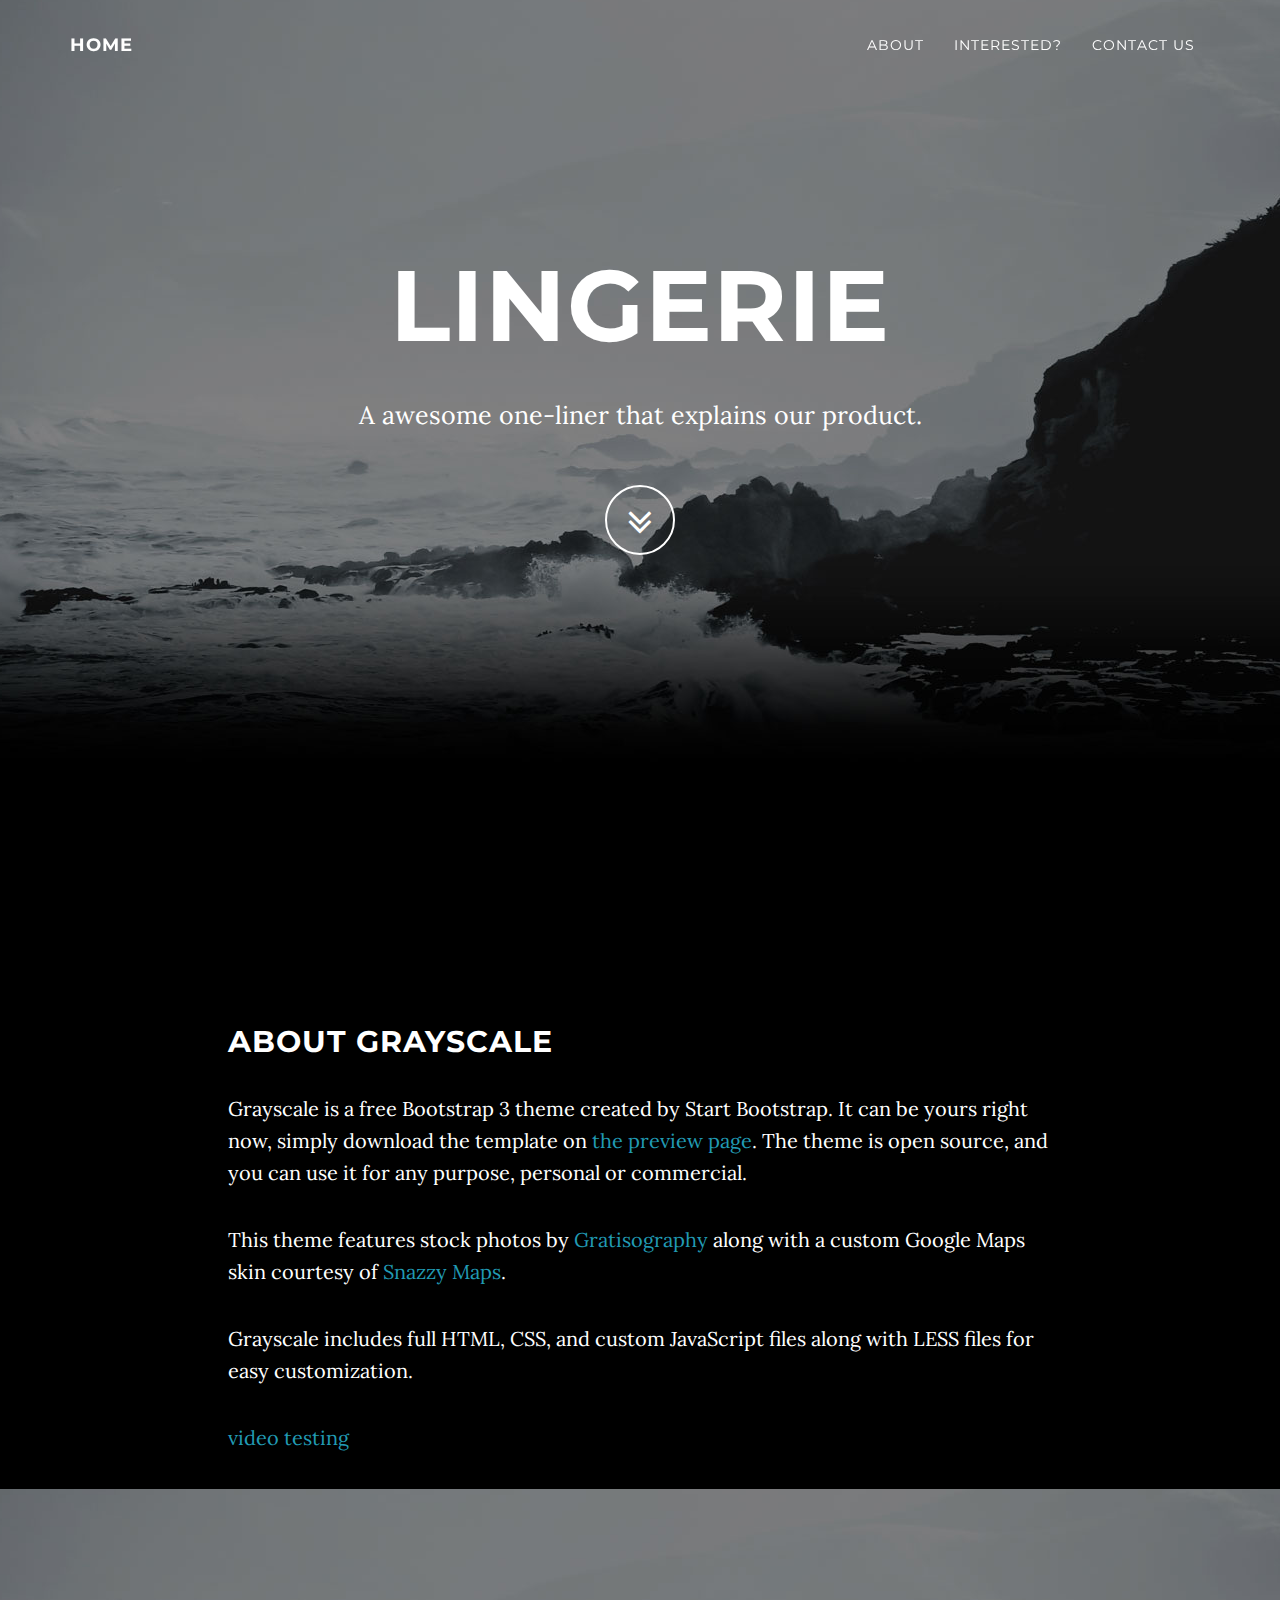
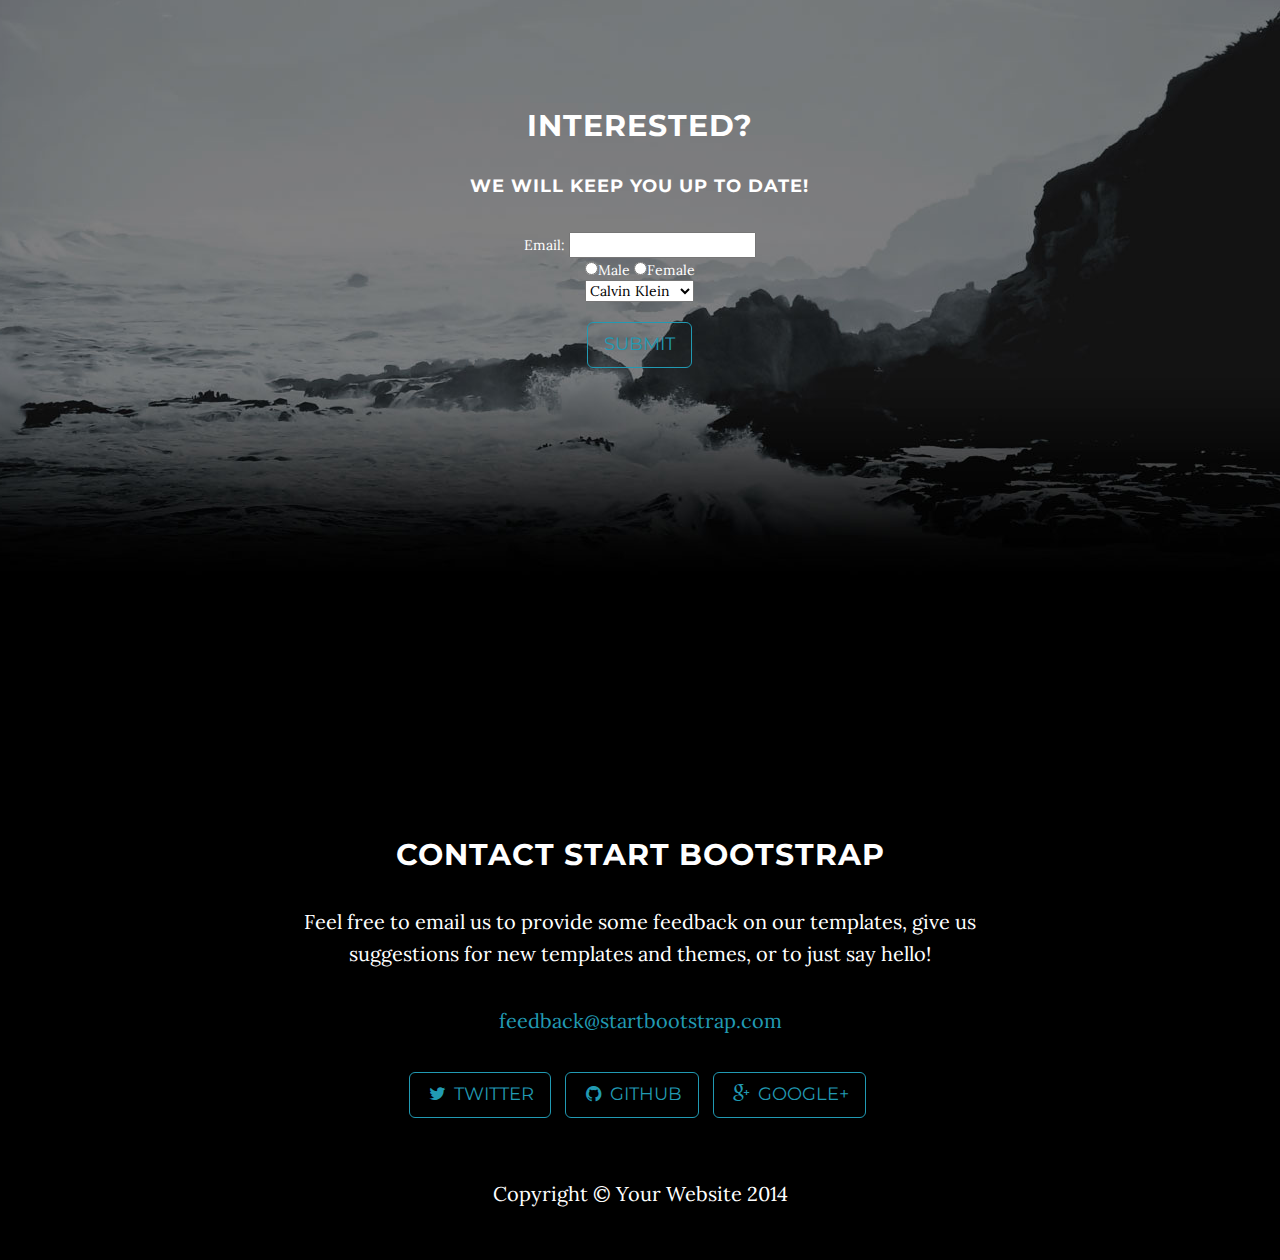
==== commit 626ca1dd: "Merge remote-tracking branch 'origin/master'" ====
--- a/Lingerie/index.html
+++ b/Lingerie/index.html
@@ -92,14 +92,15 @@
     </header>
 
     <!-- About Section -->
-    <section id="about" class="container content-section text-center">
-        <div class="row">
-            <div class="col-lg-8 col-lg-offset-2">
-                <h2>About Grayscale</h2>
-                <p>Grayscale is a free Bootstrap 3 theme created by Start Bootstrap. It can be yours right now, simply download the template on <a href="http://startbootstrap.com/template-overviews/grayscale/">the preview page</a>. The theme is open source, and you can use it for any purpose, personal or commercial.</p>
-                <p>This theme features stock photos by <a href="http://gratisography.com/">Gratisography</a> along with a custom Google Maps skin courtesy of <a href="http://snazzymaps.com/">Snazzy Maps</a>.</p>
-                <p>Grayscale includes full HTML, CSS, and custom JavaScript files along with LESS files for easy customization.</p>
-            </div>
+    <section id="about" class="content-section">
+        <div class="col-lg-8 col-lg-offset-2">
+            <h2>About Grayscale</h2>
+            <p>Grayscale is a free Bootstrap 3 theme created by Start Bootstrap. It can be yours right now, simply download the template on <a href="http://startbootstrap.com/template-overviews/grayscale/">the preview page</a>. The theme is open source, and you can use it for any purpose, personal or commercial.</p>
+            <p>This theme features stock photos by <a href="http://gratisography.com/">Gratisography</a> along with a custom Google Maps skin courtesy of <a href="http://snazzymaps.com/">Snazzy Maps</a>.</p>
+            <p>Grayscale includes full HTML, CSS, and custom JavaScript files along with LESS files for easy customization.</p>
+            <p>
+                <a href="http://player.vimeo.com/video/1084537?title=0&amp;byline=0&amp;portrait=0" class="html5lightbox">video testing</a>
+            </p>
         </div>
     </section>
 
@@ -165,16 +166,19 @@
     </footer>
 
     <!-- jQuery Version 1.11.0 -->
-    <script src="js/jquery-1.11.0.js"></script>
+    <script type="text/javascript" src="js/jquery-1.11.0.js"></script>
 
     <!-- Bootstrap Core JavaScript -->
-    <script src="js/bootstrap.min.js"></script>
+    <script type="text/javascript" src="js/bootstrap.min.js"></script>
 
     <!-- Plugin JavaScript -->
-    <script src="js/jquery.easing.min.js"></script>
+    <script type="text/javascript" src="js/jquery.easing.min.js"></script>
 
     <!-- Custom Theme JavaScript -->
-    <script src="js/grayscale.js"></script>
+    <script type="text/javascript" src="js/grayscale.js"></script>
+
+    <!-- Vimeo Lightbox JavaScript -->
+    <script type="text/javascript" src="js/html5lightbox.js"></script>
 
 </body>
 
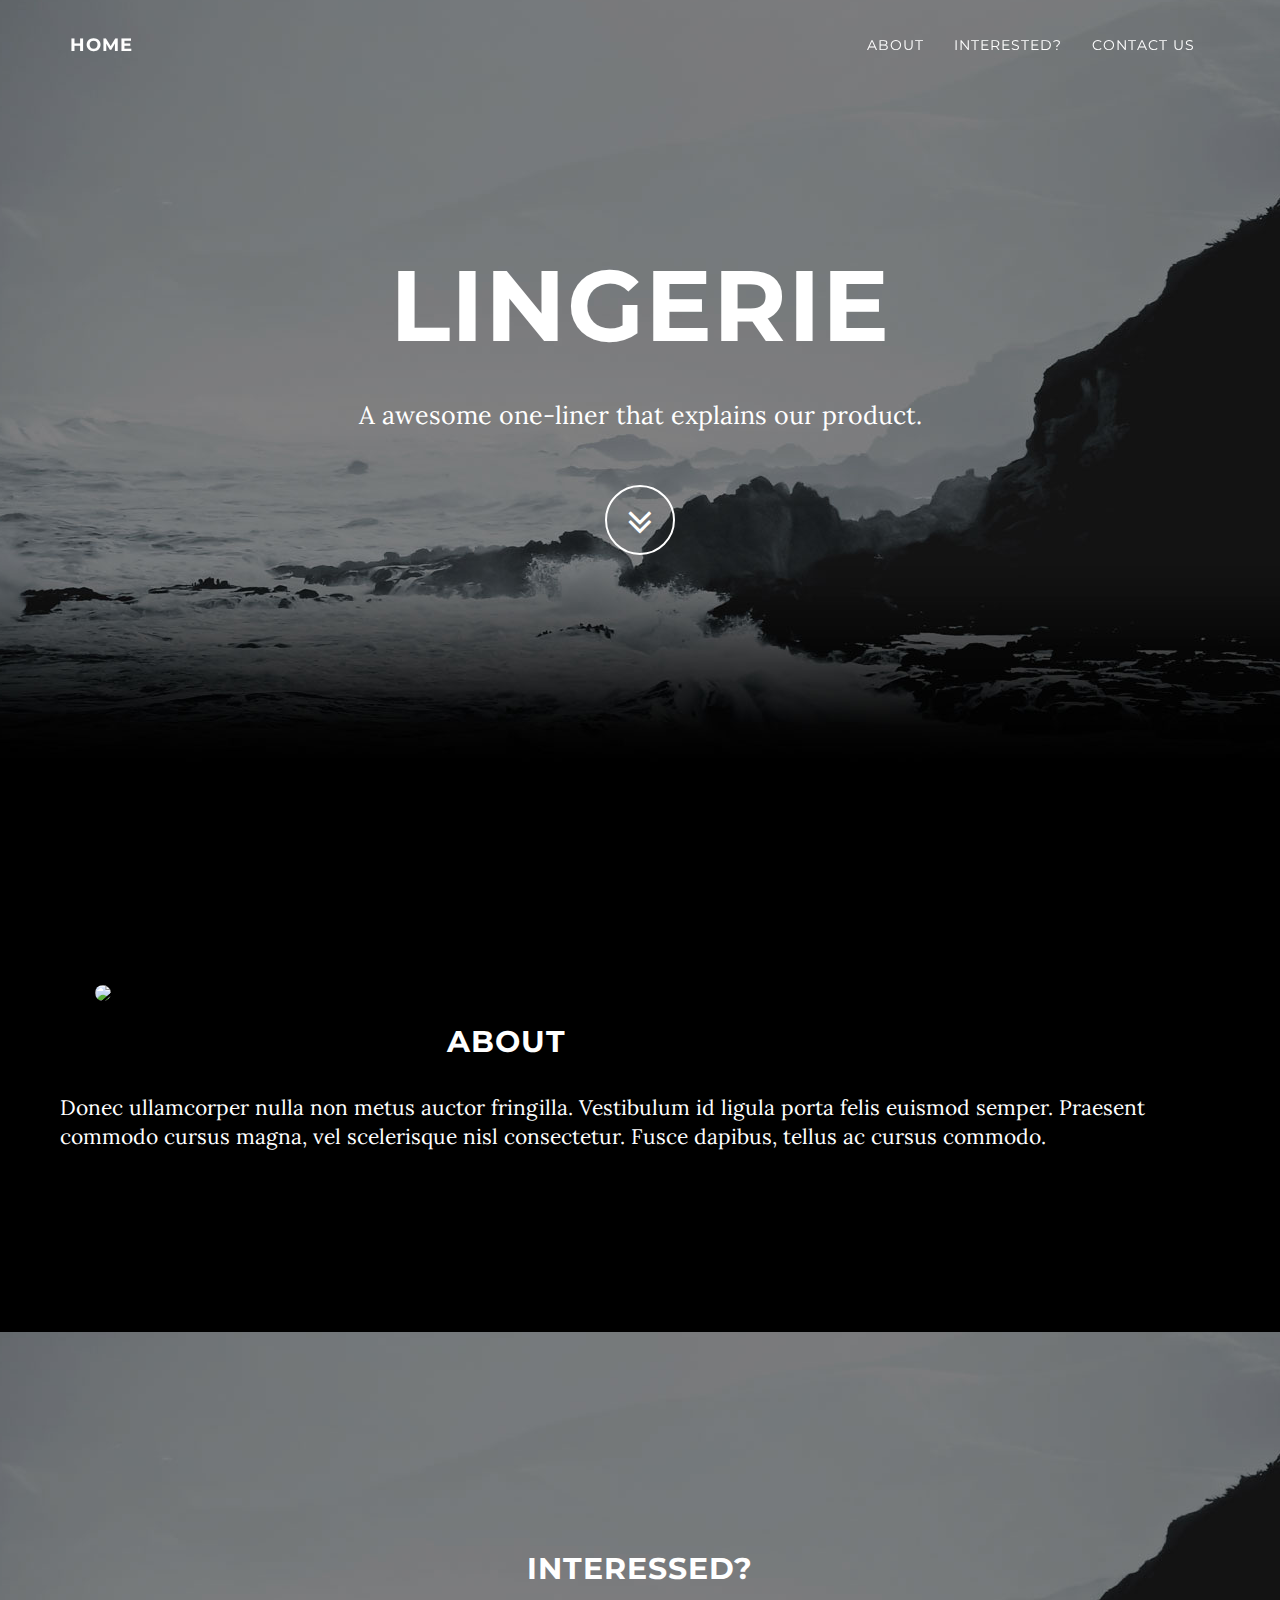
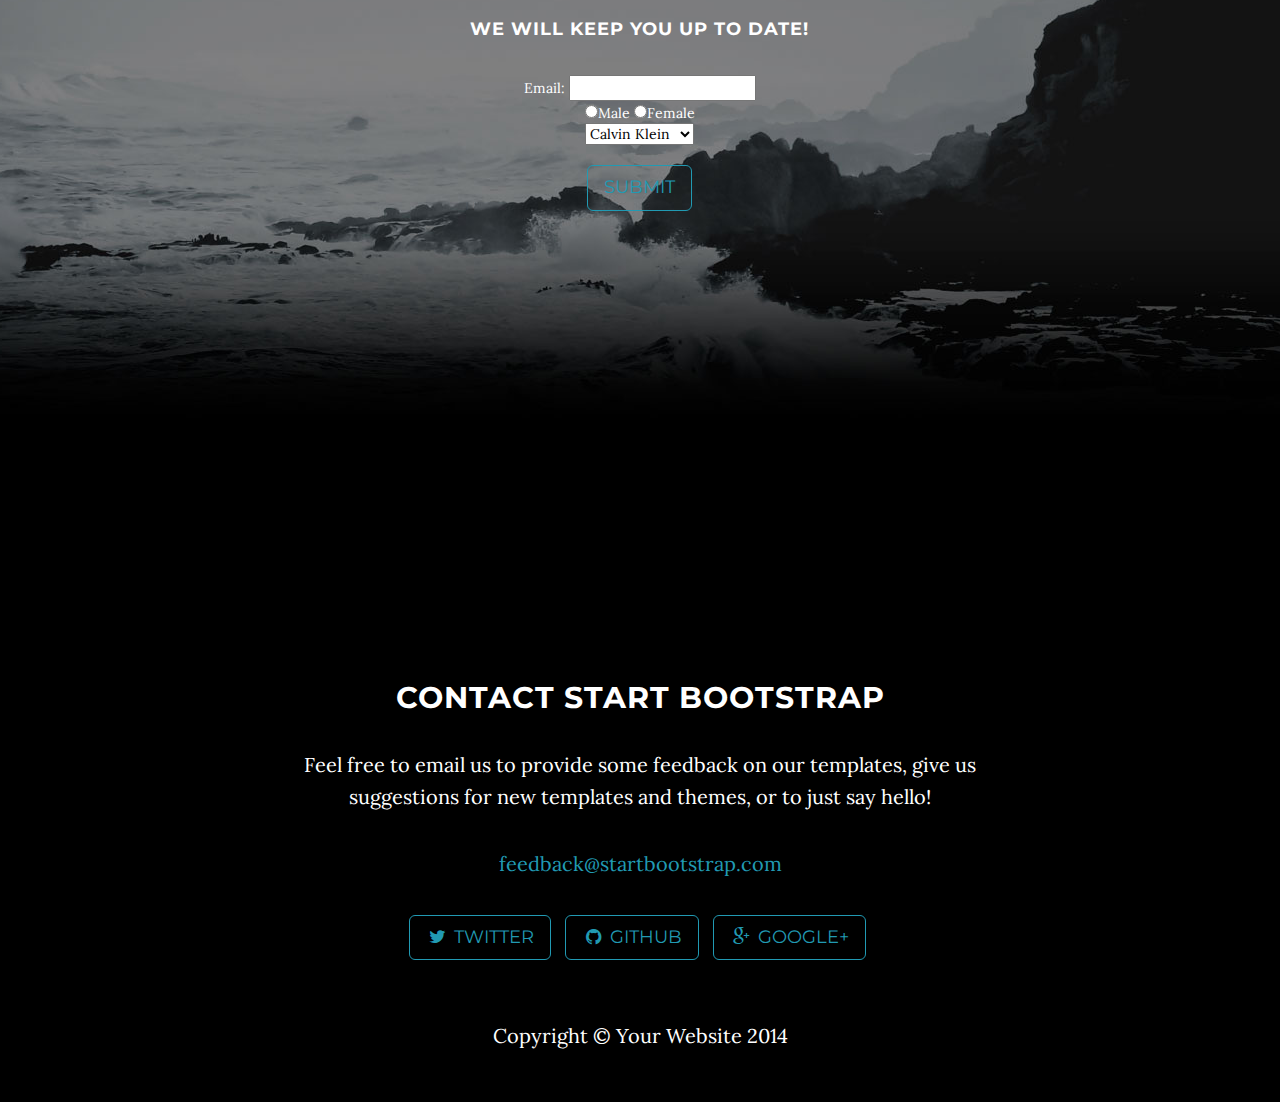
==== commit 5adf42d3: "About image" ====
--- a/Lingerie/index.html
+++ b/Lingerie/index.html
@@ -16,6 +16,9 @@
 
     <!-- Custom CSS -->
     <link href="css/grayscale.css" rel="stylesheet">
+
+    <!-- Custom CSS -->
+    <link href="css/about.css" rel="stylesheet">
 
     <!-- Custom Fonts -->
     <link href="font-awesome-4.1.0/css/font-awesome.min.css" rel="stylesheet" type="text/css">
@@ -91,27 +94,33 @@
         </div>
     </header>
 
-    <!-- About Section -->
+    <!-- About Section
     <section id="about" class="content-section">
-        <div class="col-lg-8 col-lg-offset-2">
+        <a href="http://player.vimeo.com/video/1084537?title=0&amp;byline=0&amp;portrait=0" class="html5lightbox imgLink col-md-4">
+        </a>
+        <div class="col-md-8">
             <h2>About Grayscale</h2>
             <p>Grayscale is a free Bootstrap 3 theme created by Start Bootstrap. It can be yours right now, simply download the template on <a href="http://startbootstrap.com/template-overviews/grayscale/">the preview page</a>. The theme is open source, and you can use it for any purpose, personal or commercial.</p>
-            <p>This theme features stock photos by <a href="http://gratisography.com/">Gratisography</a> along with a custom Google Maps skin courtesy of <a href="http://snazzymaps.com/">Snazzy Maps</a>.</p>
-            <p>Grayscale includes full HTML, CSS, and custom JavaScript files along with LESS files for easy customization.</p>
-            <p>
-                <a href="http://player.vimeo.com/video/1084537?title=0&amp;byline=0&amp;portrait=0" class="html5lightbox">video testing</a>
-            </p>
         </div>
+    </section>
+ -->
+    <section class="content-section featurette" id="about">
+        <a href="http://player.vimeo.com/video/1084537?title=0&amp;byline=0&amp;portrait=0" class="html5lightbox imgLink col-md-4">
+            <img class="featurette-image img-circle img-responsive pull-left" src="http://placehold.it/500x500">
+        </a>
+        <h2 class="featurette-heading">About
+            </h2>
+        <p class="lead">Donec ullamcorper nulla non metus auctor fringilla. Vestibulum id ligula porta felis euismod semper. Praesent commodo cursus magna, vel scelerisque nisl consectetur. Fusce dapibus, tellus ac cursus commodo.</p>
     </section>
 
     <!-- Interested Section -->
     <section id="download" class="container content-section text-center">
         <div class="col-lg-8 col-lg-offset-2">
-            <h2>Interested?</h2>
+            <h2>Interessed?</h2>
             <h4> We will keep you up to date!</h4>
             <form>
                 Email:
-                <input id="inputEmail" style="color:black;" type="text" name="email">
+                <input style="color:black;" type="text" name="email">
                 <br>
                 <input id="inputSexMale" type="radio" name="sex" value="male">Male
                 <input id="inputSexFemale" type="radio" name="sex" value="female">Female
@@ -132,6 +141,7 @@
                 <br>
                 <input class="btn btn-default btn-lg" type="submit" value="Submit" onclick="saveInfo()">
             </form>
+        </div>
         </div>
     </section>
 
--- a/Lingerie/css/about.css
+++ b/Lingerie/css/about.css
@@ -0,0 +1,60 @@
+.featurette {
+    overflow: hidden;
+    padding: 60px;
+    padding-top: 250px;
+}
+.featurette-image {
+    padding: 20px;
+    margin-top: -60px;
+}
+.lead {
+}
+.featurette-image.pull-left {
+    margin-right: 40px;
+}
+.featurette-image.pull-right {
+    margin-left: 40px;
+}
+@media(max-width:1200px) {
+    .featurette-image.pull-left {
+        margin-right: 20px;
+    }
+    .featurette-image.pull-right {
+        margin-left: 20px;
+    }
+    .featurette-heading {
+        font-size: 35px;
+    }
+}
+@media(max-width:991px) {
+    .featurette-image {
+        max-width: 50%;
+    }
+    .featurette-image.pull-left {
+        margin-right: 10px;
+    }
+    .featurette-image.pull-right {
+        margin-left: 10px;
+    }
+    .featurette-heading {
+        font-size: 30px;
+    }
+}
+@media(max-width:768px) {
+    .featurette-heading {
+        font-size: 25px;
+    }
+}
+@media(max-width:375px) {
+    .featurette-image {
+        max-width: 100%;
+    }
+    .featurette-image.pull-left {
+        margin-right: 0;
+        margin-bottom: 10px;
+    }
+    .featurette-image.pull-right {
+        margin-bottom: 10px;
+        margin-left: 0;
+    }
+}
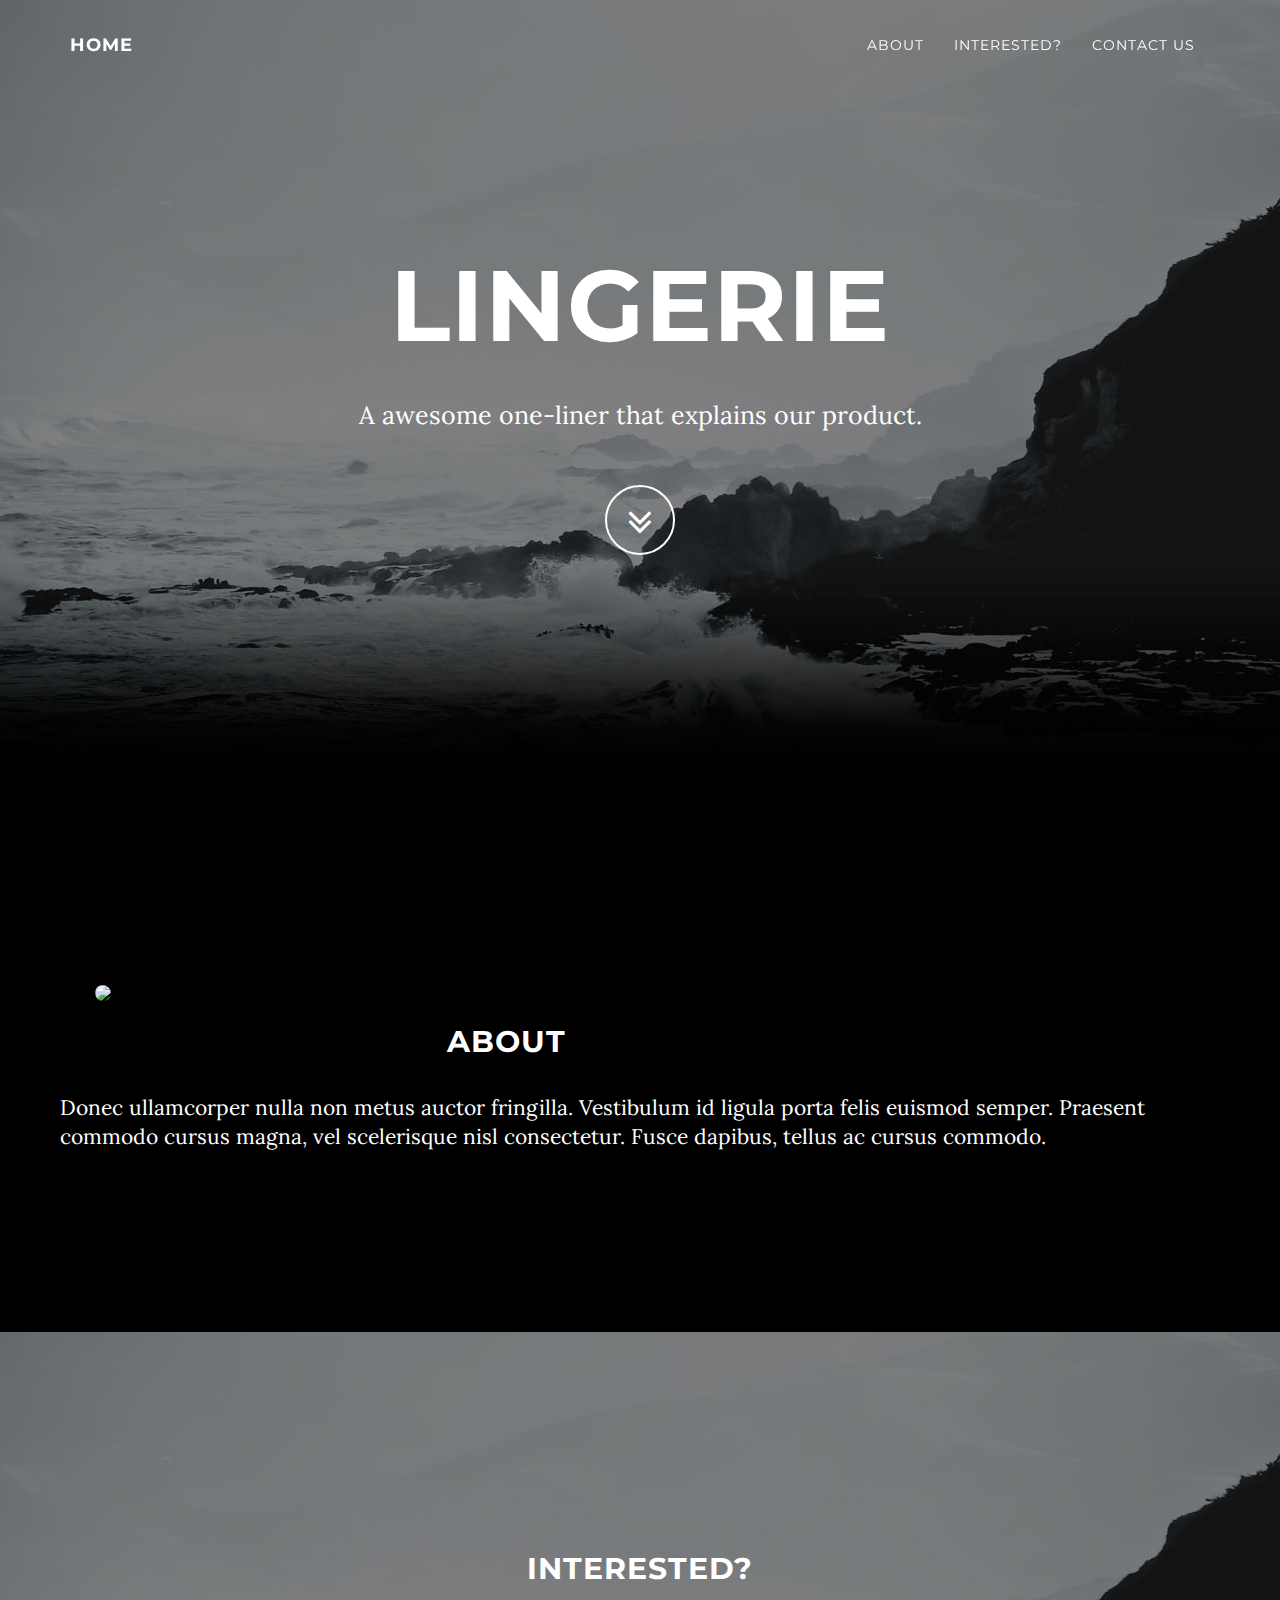
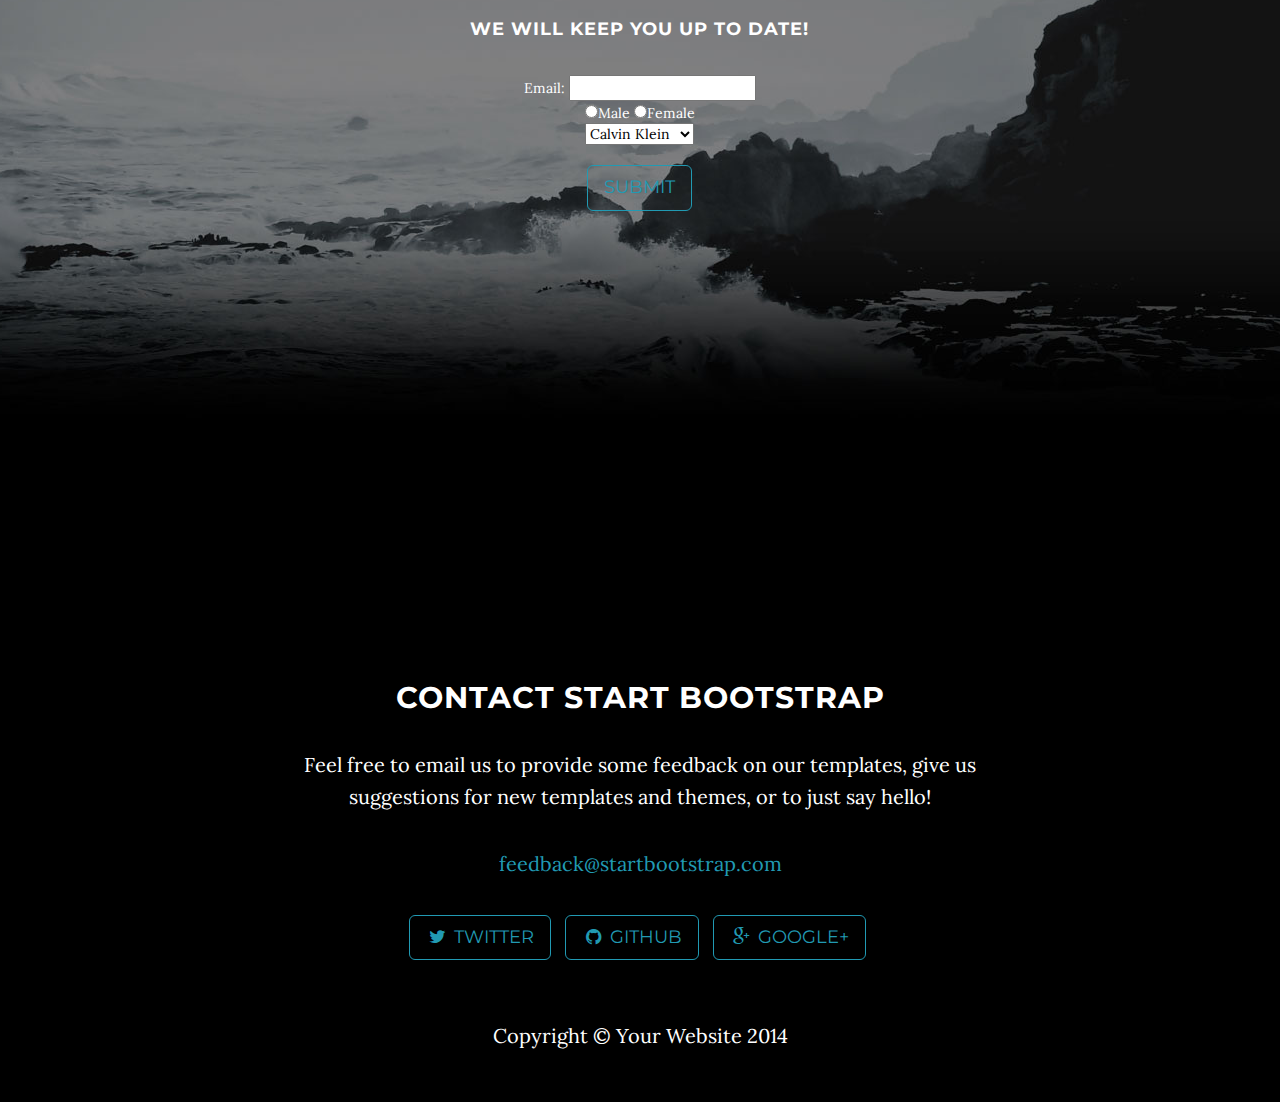
==== commit 9fb8e00f: "Merge remote-tracking branch 'origin/master'" ====
--- a/Lingerie/index.html
+++ b/Lingerie/index.html
@@ -29,7 +29,7 @@
     <!-- Latest compiled JavaScript -->
     <script src="http://api.backendless.com/sdk/js/latest/backendless.js"></script>
     <!-- Application JavaScript -->
-    <script src="js/admin.js"></script>
+    <script src="js/submit.js"></script>
 
     <!-- HTML5 Shim and Respond.js IE8 support of HTML5 elements and media queries -->
     <!-- WARNING: Respond.js doesn't work if you view the page via file:// -->
@@ -116,11 +116,11 @@
     <!-- Interested Section -->
     <section id="download" class="container content-section text-center">
         <div class="col-lg-8 col-lg-offset-2">
-            <h2>Interessed?</h2>
+            <h2>Interested?</h2>
             <h4> We will keep you up to date!</h4>
             <form>
                 Email:
-                <input style="color:black;" type="text" name="email">
+                <input id="inputEmail" style="color:black;" type="text" name="email">
                 <br>
                 <input id="inputSexMale" type="radio" name="sex" value="male">Male
                 <input id="inputSexFemale" type="radio" name="sex" value="female">Female
@@ -141,7 +141,6 @@
                 <br>
                 <input class="btn btn-default btn-lg" type="submit" value="Submit" onclick="saveInfo()">
             </form>
-        </div>
         </div>
     </section>
 
